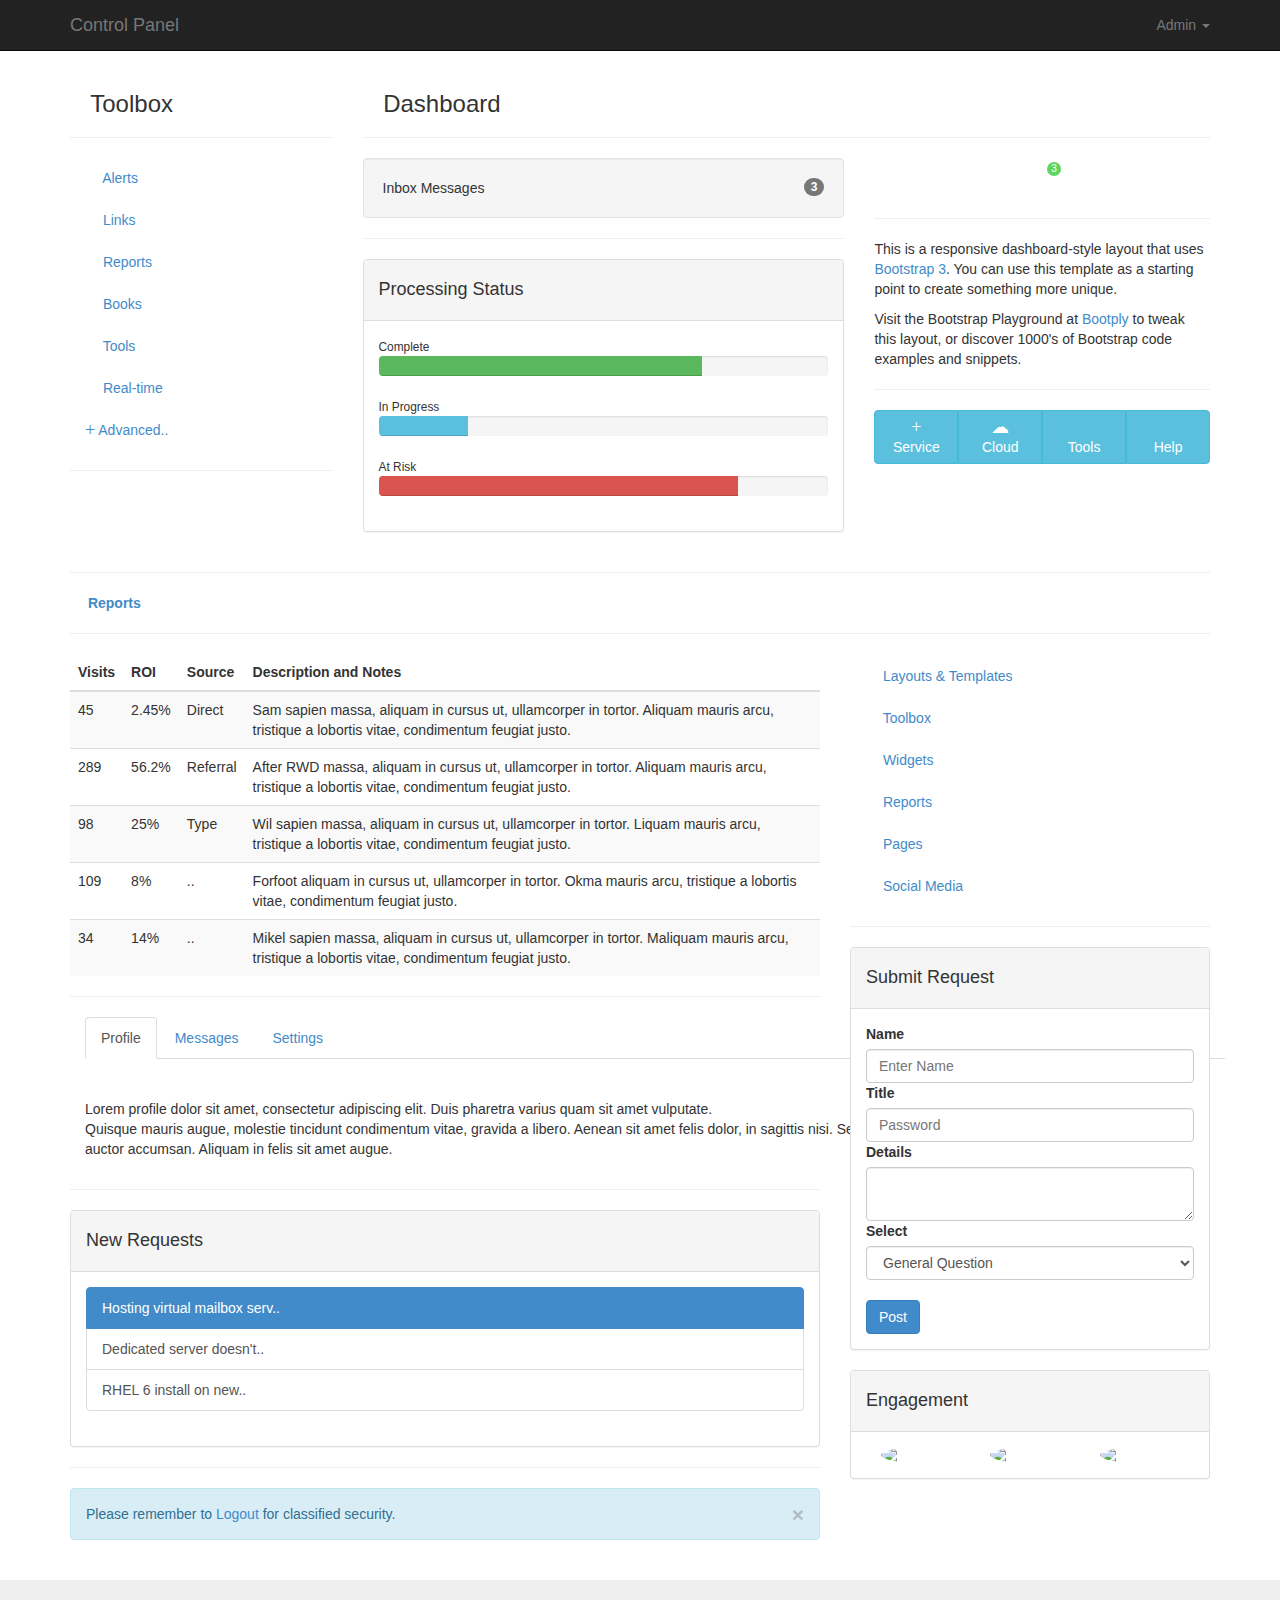
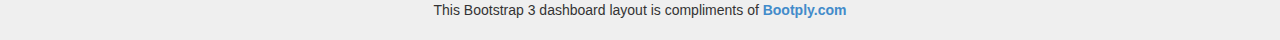
==== admin/index.html @ cf709dce "added admin." ====
<!DOCTYPE html>
<html lang="en">
	<head>
		<meta http-equiv="content-type" content="text/html; charset=UTF-8">
		<meta charset="utf-8">
		<title>Bootstrap 3 Control Panel</title>
		<meta name="generator" content="Bootply" />
		<meta name="viewport" content="width=device-width, initial-scale=1, maximum-scale=1">
		<link href="css/bootstrap.min.css" rel="stylesheet">
		<!--[if lt IE 9]>
			<script src="//html5shim.googlecode.com/svn/trunk/html5.js"></script>
		<![endif]-->
		<link href="css/styles.css" rel="stylesheet">
	</head>
	<body>
<!-- Header -->
<div id="top-nav" class="navbar navbar-inverse navbar-static-top">
  <div class="container">
    <div class="navbar-header">
      <button type="button" class="navbar-toggle" data-toggle="collapse" data-target=".navbar-collapse">
          <span class="icon-toggle"></span>
      </button>
      <a class="navbar-brand" href="#">Control Panel</a>
    </div>
    <div class="navbar-collapse collapse">
      <ul class="nav navbar-nav navbar-right">
        
        <li class="dropdown">
          <a class="dropdown-toggle" role="button" data-toggle="dropdown" href="#">
            <i class="glyphicon glyphicon-user"></i> Admin <span class="caret"></span></a>
          <ul id="g-account-menu" class="dropdown-menu" role="menu">
            <li><a href="#">My Profile</a></li>
            <li><a href="#"><i class="glyphicon glyphicon-lock"></i> Logout</a></li>
          </ul>
        </li>
      </ul>
    </div>
  </div><!-- /container -->
</div>
<!-- /Header -->

<!-- Main -->
<div class="container">
  
  <!-- upper section -->
  <div class="row">
	<div class="col-sm-3">
      <!-- left -->
      <h3><i class="glyphicon glyphicon-briefcase"></i> Toolbox</h3>
      <hr>
      
      <ul class="nav nav-stacked">
        <li><a href="javascript:;"><i class="glyphicon glyphicon-flash"></i> Alerts</a></li>
        <li><a href="javascript:;"><i class="glyphicon glyphicon-link"></i> Links</a></li>
        <li><a href="javascript:;"><i class="glyphicon glyphicon-list-alt"></i> Reports</a></li>
        <li><a href="javascript:;"><i class="glyphicon glyphicon-book"></i> Books</a></li>
        <li><a href="javascript:;"><i class="glyphicon glyphicon-briefcase"></i> Tools</a></li>
        <li><a href="javascript:;"><i class="glyphicon glyphicon-time"></i> Real-time</a></li>
        <li><a href="javascript:;"><i class="glyphicon glyphicon-plus"></i> Advanced..</a></li>
      </ul>
      
      <hr>
      
  	</div><!-- /span-3 -->
    <div class="col-sm-9">
      	
      <!-- column 2 -->	
       <h3><i class="glyphicon glyphicon-dashboard"></i> Dashboard</h3>  
            
       <hr>
      
	   <div class="row">
            <!-- center left-->	
         	<div class="col-md-7">
			  <div class="well">Inbox Messages <span class="badge pull-right">3</span></div>
              
              <hr>
              
              <div class="panel panel-default">
                  <div class="panel-heading"><h4>Processing Status</h4></div>
                  <div class="panel-body">
                    
                    <small>Complete</small>
                    <div class="progress">
                      <div class="progress-bar progress-bar-success" role="progressbar" aria-valuenow="72" aria-valuemin="0" aria-valuemax="100" style="width: 72%">
                        <span class="sr-only">72% Complete</span>
                      </div>
                    </div>
                    <small>In Progress</small>
                    <div class="progress">
                      <div class="progress-bar progress-bar-info" role="progressbar" aria-valuenow="20" aria-valuemin="0" aria-valuemax="100" style="width: 20%">
                        <span class="sr-only">20% Complete</span>
                      </div>
                    </div>
                    <small>At Risk</small>
                    <div class="progress">
                      <div class="progress-bar progress-bar-danger" role="progressbar" aria-valuenow="80" aria-valuemin="0" aria-valuemax="100" style="width: 80%">
                        <span class="sr-only">80% Complete</span>
                      </div>
                    </div>

                  </div><!--/panel-body-->
              </div><!--/panel-->                     
              
          	</div><!--/col-->
         
            <!--center-right-->
        	<div class="col-md-5">
              
                <ul class="nav nav-justified">
         			<li><a href="#"><i class="glyphicon glyphicon-cog"></i></a></li>
                    <li><a href="#"><i class="glyphicon glyphicon-heart"></i></a></li>
         			<li class="dropdown"><a href="#" class="dropdown-toggle" data-toggle="dropdown"><i class="glyphicon glyphicon-comment"></i><span class="count">3</span></a><ul class="dropdown-menu" role="menu"><li><a href="#">1. Is there a way..</a></li><li><a href="#">2. Hello, admin. I would..</a></li><li><a href="#"><strong>All messages</strong></a></li></ul></li>
         			<li><a href="#"><i class="glyphicon glyphicon-user"></i></a></li>
         			<li><a title="Add Widget" data-toggle="modal" href="#addWidgetModal"><span class="glyphicon glyphicon-plus-sign"></span></a></li>
       			</ul>  
              
                <hr>
              
				<p>
                  This is a responsive dashboard-style layout that uses <a href="http://www.getbootstrap.com">Bootstrap 3</a>. You can use this template as a starting point to create something more unique.
                </p>
                <p>
                  Visit the Bootstrap Playground at <a href="http://www.bootply.com">Bootply</a> to tweak this layout, or discover 1000's of Bootstrap code examples and snippets.
                </p>
              
                <hr>
              
                <div class="btn-group btn-group-justified">
                  <a href="#" class="btn btn-info col-sm-3">
                    <i class="glyphicon glyphicon-plus"></i><br>
                    Service
                  </a>
                  <a href="#" class="btn btn-info col-sm-3">
                    <i class="glyphicon glyphicon-cloud"></i><br>
                    Cloud
                  </a>
                  <a href="#" class="btn btn-info col-sm-3">
                    <i class="glyphicon glyphicon-cog"></i><br>
                    Tools
                  </a>
                  <a href="#" class="btn btn-info col-sm-3">
                    <i class="glyphicon glyphicon-question-sign"></i><br>
                    Help
                  </a>
                </div>
              
			</div><!--/col-span-6-->
     
       </div><!--/row-->
  	</div><!--/col-span-9-->
    
  </div><!--/row-->
  <!-- /upper section -->
  
  <!-- lower section -->
  <div class="row">
    
    <div class="col-md-12">
      <hr>
      <a href="#"><strong><i class="glyphicon glyphicon-list-alt"></i> Reports</strong></a>  
      <hr>    
    </div>
    <div class="col-md-8">
      
      <table class="table table-striped">
        <thead>
          <tr><th>Visits</th><th>ROI</th><th>Source</th><th>Description and Notes</th></tr>
        </thead>
        <tbody>
          <tr><td>45</td><td>2.45%</td><td>Direct</td><td>Sam sapien massa, aliquam in cursus ut, ullamcorper in tortor. 
          Aliquam mauris arcu, tristique a lobortis vitae, condimentum feugiat justo.</td></tr>
          <tr><td>289</td><td>56.2%</td><td>Referral</td><td>After RWD massa, aliquam in cursus ut, ullamcorper in tortor. 
          Aliquam mauris arcu, tristique a lobortis vitae, condimentum feugiat justo.</td></tr>
          <tr><td>98</td><td>25%</td><td>Type</td><td>Wil sapien massa, aliquam in cursus ut, ullamcorper in tortor. 
          Liquam mauris arcu, tristique a lobortis vitae, condimentum feugiat justo.</td></tr>
          <tr><td>109</td><td>8%</td><td>..</td><td>Forfoot aliquam in cursus ut, ullamcorper in tortor. 
          Okma mauris arcu, tristique a lobortis vitae, condimentum feugiat justo.</td></tr>
          <tr><td>34</td><td>14%</td><td>..</td><td>Mikel sapien massa, aliquam in cursus ut, ullamcorper in tortor. 
          Maliquam mauris arcu, tristique a lobortis vitae, condimentum feugiat justo.</td></tr>
        </tbody>
      </table>
      
      <hr>              
      
      <!--tabs-->
      <div class="container">
        <ul class="nav nav-tabs" id="myTab">
          <li class="active"><a href="#profile" data-toggle="tab">Profile</a></li>
          <li><a href="#messages" data-toggle="tab">Messages</a></li>
          <li><a href="#settings" data-toggle="tab">Settings</a></li>
        </ul>
        
        <div class="tab-content">
          <div class="tab-pane active" id="profile">
            <h4><i class="glyphicon glyphicon-user"></i></h4>
            Lorem profile dolor sit amet, consectetur adipiscing elit. Duis pharetra varius quam sit amet vulputate. 
            <p>Quisque mauris augue, molestie tincidunt condimentum vitae, gravida a libero. Aenean sit amet felis 
              dolor, in sagittis nisi. Sed ac orci quis tortor imperdiet venenatis. Duis elementum auctor accumsan. 
              Aliquam in felis sit amet augue.</p>
          </div>
          <div class="tab-pane" id="messages">
            <h4><i class="glyphicon glyphicon-comment"></i></h4>
            Message ipsum dolor sit amet, consectetur adipiscing elit. Duis pharetra varius quam sit amet vulputate. 
            <p>Quisque mauris augue, molestie tincidunt condimentum vitae, gravida a libero. Aenean sit amet felis 
              dolor, in sagittis nisi. Sed ac orci quis tortor imperdiet venenatis. Duis elementum auctor accumsan. 
              Aliquam in felis sit amet augue.</p>
          </div>
          <div class="tab-pane" id="settings">
            <h4><i class="glyphicon glyphicon-cog"></i></h4>
            Lorem settings dolor sit amet, consectetur adipiscing elit. Duis pharetra varius quam sit amet vulputate. 
            <p>Quisque mauris augue, molestie tincidunt condimentum vitae, gravida a libero. Aenean sit amet felis 
              dolor, in sagittis nisi. Sed ac orci quis tortor imperdiet venenatis. Duis elementum auctor accumsan. 
              Aliquam in felis sit amet augue.</p>
          </div>
        </div>
      </div>
      <!--/tabs-->
      
      <hr>
      
      <div class="panel panel-default">
        <div class="panel-heading"><h4>New Requests</h4></div>
        <div class="panel-body">
          <div class="list-group">
            <a href="#" class="list-group-item active">Hosting virtual mailbox serv..</a>
            <a href="#" class="list-group-item">Dedicated server doesn't..</a>
            <a href="#" class="list-group-item">RHEL 6 install on new..</a>
          </div>
        </div>
      </div>
      
      <hr>
      
      <div class="alert alert-info">
        <button type="button" class="close" data-dismiss="alert">×</button>
        Please remember to <a href="#">Logout</a> for classified security.
      </div>

    
    </div>
    <div class="col-md-4">
      
      <ul class="nav nav-pills nav-stacked">
        <li class="nav-header"></li>
        <li><a href="#"><i class="glyphicon glyphicon-list"></i> Layouts &amp; Templates</a></li>
        <li class="divider"></li>
        <li><a href="#"><i class="glyphicon glyphicon-briefcase"></i> Toolbox</a></li>
        <li><a href="#"><i class="glyphicon glyphicon-link"></i> Widgets</a></li>
        <li><a href="#"><i class="glyphicon glyphicon-list-alt"></i> Reports</a></li>
        <li><a href="#"><i class="glyphicon glyphicon-book"></i> Pages</a></li>
        <li class="divider"></li>
        <li><a href="#"><i class="glyphicon glyphicon-star"></i> Social Media</a></li>
      </ul>
      
      <hr>
              
      <div class="panel panel-default">
        <div class="panel-heading">
          <div class="panel-title">
            <i class="glyphicon glyphicon-wrench pull-right"></i>
            <h4>Submit Request</h4>
          </div>
        </div>
        <div class="panel-body">
          
          <form class="form form-vertical">
            <div class="control-group">
              <label>Name</label>
              <div class="controls">
                <input type="text" class="form-control" placeholder="Enter Name">
              </div>
            </div>      
            <div class="control-group">
              <label>Title</label>
              <div class="controls">
                <input type="password" class="form-control" placeholder="Password">
                
              </div>
            </div>   
            <div class="control-group">
              <label>Details</label>
              <div class="controls">
                <textarea class="form-control"></textarea>
              </div>
            </div> 
            <div class="control-group">
              <label>Select</label>
              <div class="controls">
                <select class="form-control"><option>General Question</option><option>Server Issues</option><option>Billing Question</option></select>
              </div>
            </div>    
            <div class="control-group">
              <label></label>
              <div class="controls">
                <button type="submit" class="btn btn-primary">
                  Post
                </button>
              </div>
            </div>   
            
          </form>
          
          
        </div><!--/panel content-->
      </div><!--/panel-->
      
      <div class="panel panel-default">
        <div class="panel-heading"><div class="panel-title"><h4>Engagement</h4></div></div>
        <div class="panel-body">	
          <div class="col-xs-4 text-center"><img src="http://placehold.it/80/BBBBBB/FFF" class="img-circle img-responsive"></div>
          <div class="col-xs-4 text-center"><img src="http://placehold.it/80/EFEFEF/555" class="img-circle img-responsive"></div>
          <div class="col-xs-4 text-center"><img src="http://placehold.it/80/EEEEEE/222" class="img-circle img-responsive"></div>
        </div>
      </div><!--/panel-->
    
    </div><!--/col-->
    
  </div><!--/row-->
  
</div><!--/container-->
<!-- /Main -->


<footer class="text-center">This Bootstrap 3 dashboard layout is compliments of <a href="http://www.bootply.com/85850"><strong>Bootply.com</strong></a></footer>


<div class="modal" id="addWidgetModal">
  <div class="modal-dialog">
    <div class="modal-content">
      <div class="modal-header">
        <button type="button" class="close" data-dismiss="modal" aria-hidden="true">×</button>
        <h4 class="modal-title">Add Widget</h4>
      </div>
      <div class="modal-body">
        <p>Add a widget stuff here..</p>
      </div>
      <div class="modal-footer">
        <a href="#" class="btn">Close</a>
        <a href="#" class="btn btn-primary">Save changes</a>
      </div>
    </div><!-- /.modal-content -->
  </div><!-- /.modal-dalog -->
</div><!-- /.modal -->



  
	<!-- script references -->
		<script src="//ajax.googleapis.com/ajax/libs/jquery/2.0.2/jquery.min.js"></script>
		<script src="js/bootstrap.min.js"></script>
	</body>
</html>
---- admin/css/styles.css ----
.navbar-static-top {
  margin-bottom:20px;
}

i {
  font-size:18px;
}
  
footer {
  margin-top:20px;
  padding-top:20px;
  padding-bottom:20px;
  background-color:#efefef;
}

.nav>li .count {
  position: absolute;
  top: 10%;
  right: 25%;
  font-size: 10px;
  font-weight: normal;
  background: rgba(41,200,41,0.75);
  color: rgb(255,255,255);
  line-height: 1em;
  padding: 2px 4px;
  -webkit-border-radius: 10px;
  -moz-border-radius: 10px;
  -ms-border-radius: 10px;
  -o-border-radius: 10px;
  border-radius: 10px;
}
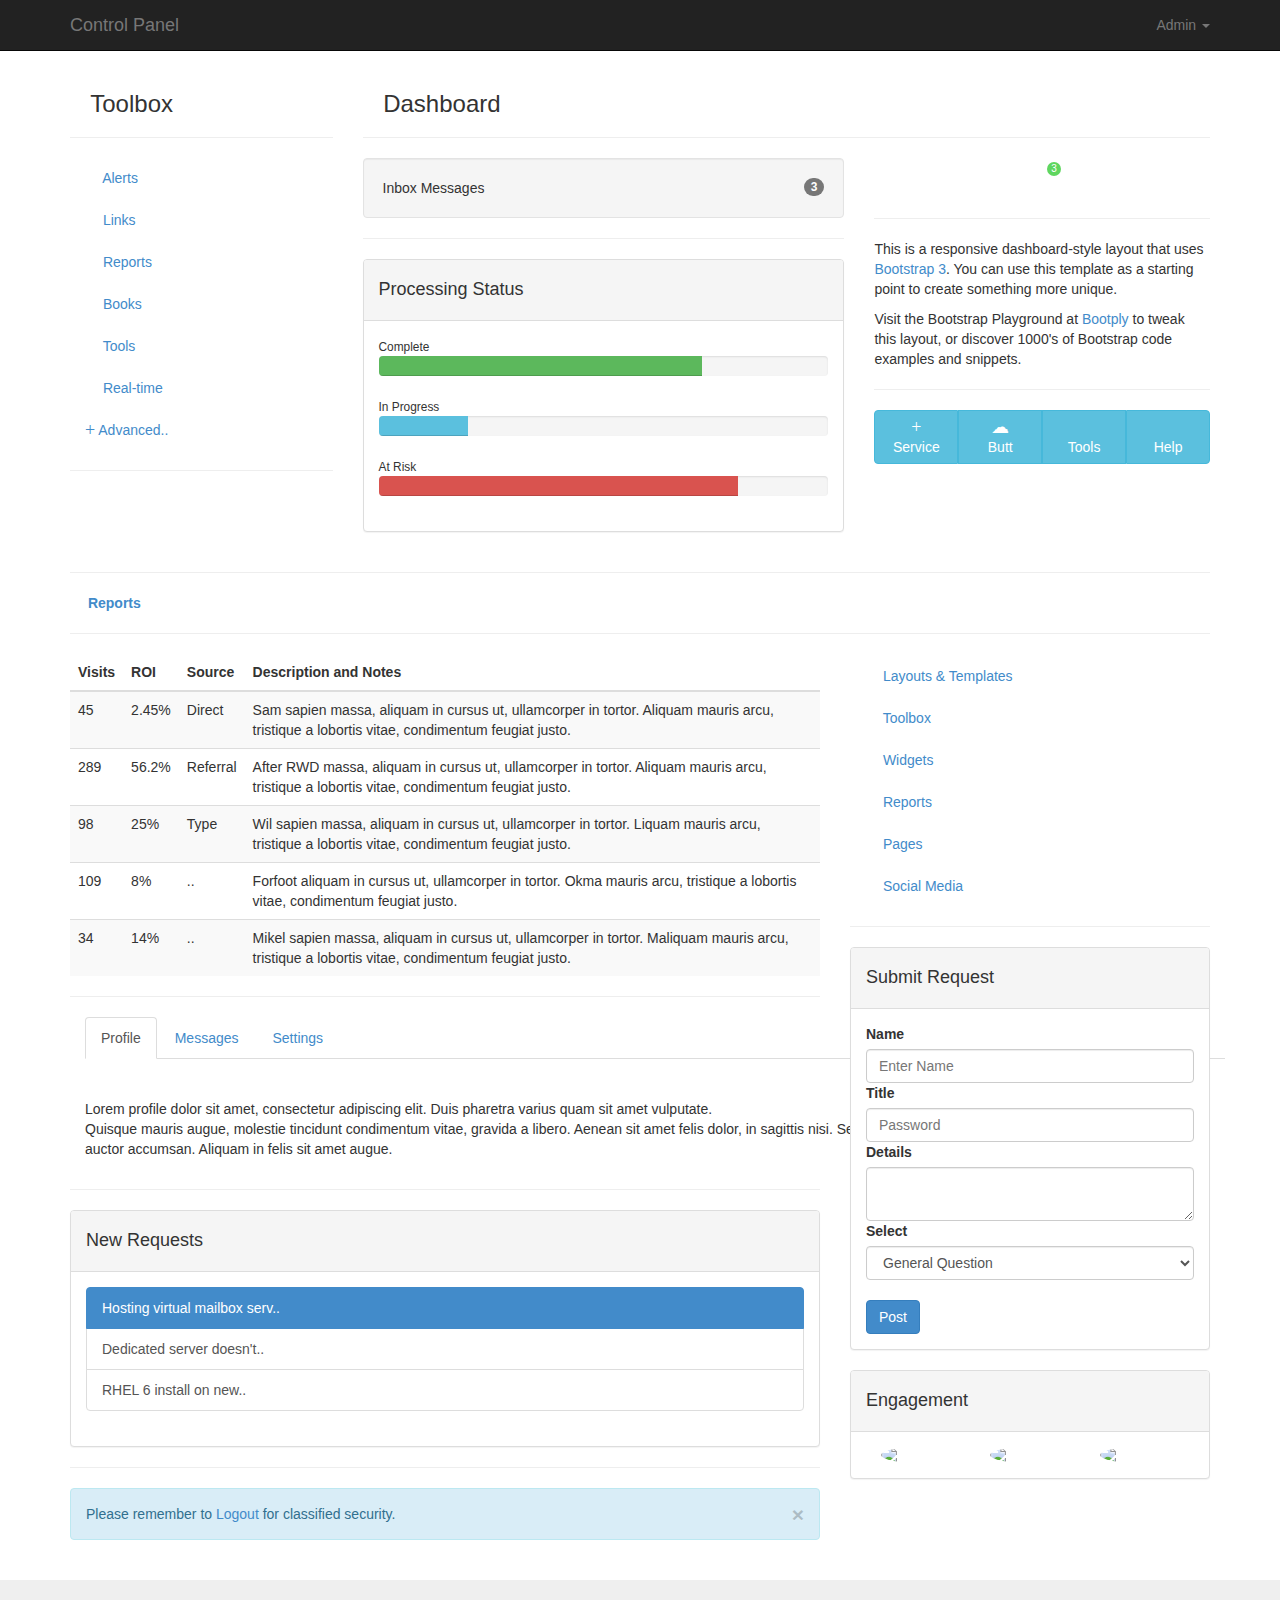
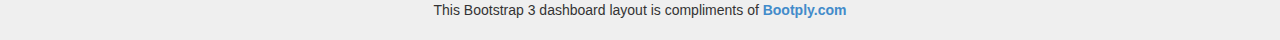
==== commit e9ddf6d5: "Added like 2 more links and if you're a moderator, when you log in you are taken directly to the adm" ====
--- a/admin/index.html
+++ b/admin/index.html
@@ -30,7 +30,7 @@
             <i class="glyphicon glyphicon-user"></i> Admin <span class="caret"></span></a>
           <ul id="g-account-menu" class="dropdown-menu" role="menu">
             <li><a href="#">My Profile</a></li>
-            <li><a href="#"><i class="glyphicon glyphicon-lock"></i> Logout</a></li>
+            <li><a href="../"><i class="glyphicon glyphicon-lock"></i> Logout</a></li>
           </ul>
         </li>
       </ul>
@@ -133,7 +133,7 @@
                   </a>
                   <a href="#" class="btn btn-info col-sm-3">
                     <i class="glyphicon glyphicon-cloud"></i><br>
-                    Cloud
+                    Butt
                   </a>
                   <a href="#" class="btn btn-info col-sm-3">
                     <i class="glyphicon glyphicon-cog"></i><br>
@@ -234,7 +234,7 @@
       
       <div class="alert alert-info">
         <button type="button" class="close" data-dismiss="alert">×</button>
-        Please remember to <a href="#">Logout</a> for classified security.
+        Please remember to <a href="../">Logout</a> for classified security.
       </div>
 
     
